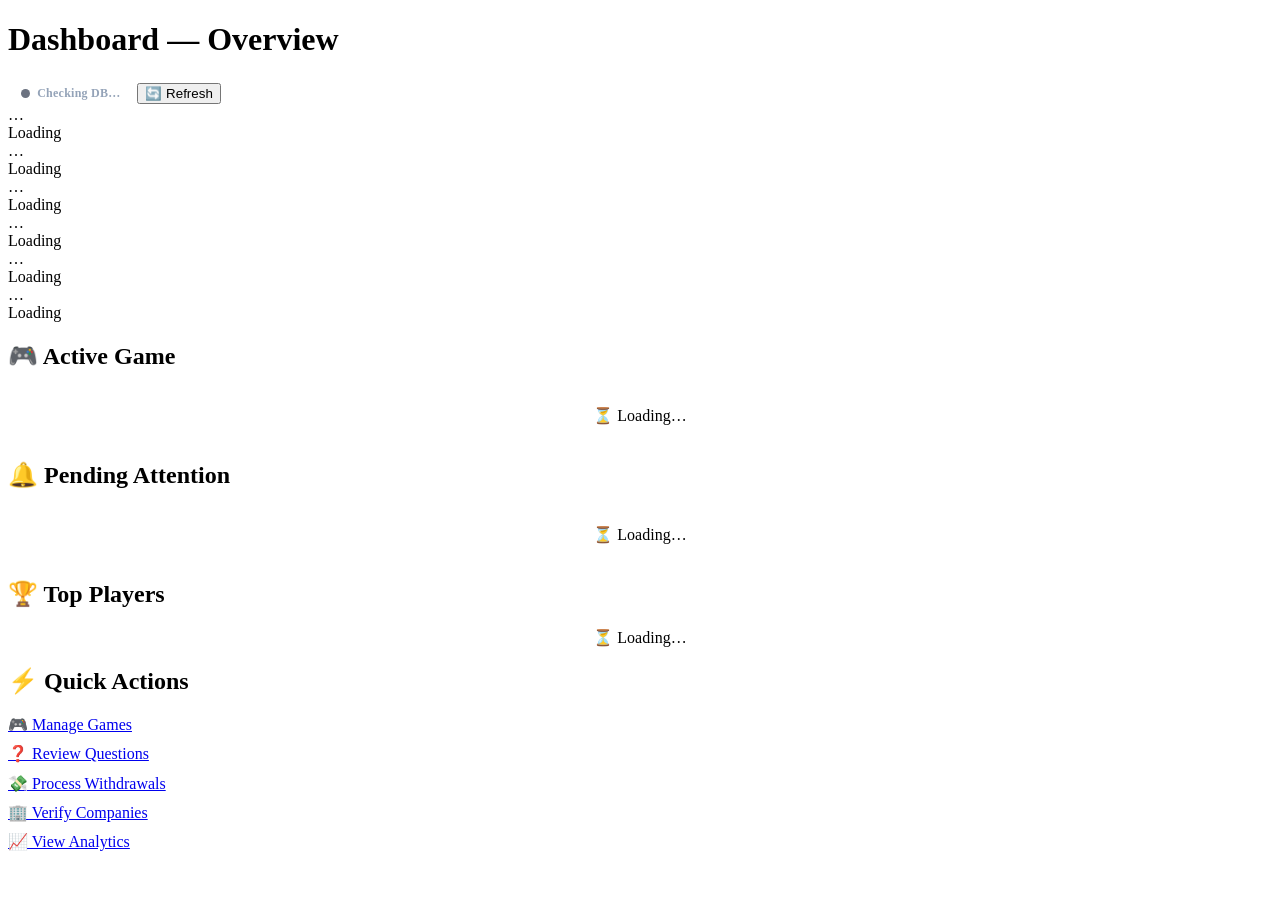
==== admin/index.html @ 874442e2 "Chnage env.js" ====
<!DOCTYPE html>
<html lang="en">

<head>
  <meta charset="UTF-8" />
  <meta name="viewport" content="width=device-width,initial-scale=1.0" />
  <title>SHAMO Admin — Dashboard</title>
  <link href="https://fonts.googleapis.com/css2?family=Inter:wght@300;400;500;600;700;800;900&display=swap"
    rel="stylesheet" />
  <link rel="stylesheet" href="_shared.css" />
  <style>
    .db-badge {
      display: inline-flex;
      align-items: center;
      gap: .45rem;
      background: rgba(255, 255, 255, .06);
      border: 1px solid rgba(255, 255, 255, .1);
      border-radius: 999px;
      padding: .3rem .75rem;
      font-size: .75rem;
      font-weight: 600;
      letter-spacing: .02em;
      color: #94A3B8;
      transition: .3s;
    }

    .db-dot {
      width: 9px;
      height: 9px;
      border-radius: 50%;
      background: #6B7280;
      flex-shrink: 0;
      transition: background .4s;
    }

    .db-dot.ok {
      background: #22C55E;
      box-shadow: 0 0 0 0 rgba(34, 197, 94, .6);
      animation: pulse-green 2s infinite;
    }

    .db-dot.err {
      background: #EF4444;
      box-shadow: 0 0 0 0 rgba(239, 68, 68, .6);
      animation: pulse-red 2s infinite;
    }

    @keyframes pulse-green {
      0% {
        box-shadow: 0 0 0 0 rgba(34, 197, 94, .6);
      }

      70% {
        box-shadow: 0 0 0 7px rgba(34, 197, 94, 0);
      }

      100% {
        box-shadow: 0 0 0 0 rgba(34, 197, 94, 0);
      }
    }

    @keyframes pulse-red {
      0% {
        box-shadow: 0 0 0 0 rgba(239, 68, 68, .6);
      }

      70% {
        box-shadow: 0 0 0 7px rgba(239, 68, 68, 0);
      }

      100% {
        box-shadow: 0 0 0 0 rgba(239, 68, 68, 0);
      }
    }
  </style>
</head>

<body>
  <div class="admin-layout">
    <div id="sidebar" class="sidebar"></div>
    <div class="main-area">
      <div class="topbar">
        <h1>Dashboard <span class="subtitle">— Overview</span></h1>
        <div class="topbar-actions">
          <div class="db-badge" id="dbBadge" title="Database connection status">
            <span class="db-dot" id="dbDot"></span>
            <span id="dbLabel">Checking DB…</span>
          </div>
          <button class="btn btn-ghost btn-sm" onclick="loadAll()">🔄 Refresh</button>
          <span id="lastUpdated" style="font-size:.72rem;color:var(--muted);letter-spacing:.01em;min-width:200px;text-align:right"></span>
        </div>
      </div>
      <div class="content">
        <!-- Stats grid -->
        <div class="stats-grid" id="statsGrid">
          <div class="stat-card">
            <div class="stat-value" style="color:var(--muted)">…</div>
            <div class="stat-label">Loading</div>
          </div>
          <div class="stat-card">
            <div class="stat-value" style="color:var(--muted)">…</div>
            <div class="stat-label">Loading</div>
          </div>
          <div class="stat-card">
            <div class="stat-value" style="color:var(--muted)">…</div>
            <div class="stat-label">Loading</div>
          </div>
          <div class="stat-card">
            <div class="stat-value" style="color:var(--muted)">…</div>
            <div class="stat-label">Loading</div>
          </div>
          <div class="stat-card">
            <div class="stat-value" style="color:var(--muted)">…</div>
            <div class="stat-label">Loading</div>
          </div>
          <div class="stat-card">
            <div class="stat-value" style="color:var(--muted)">…</div>
            <div class="stat-label">Loading</div>
          </div>
        </div>

        <div class="grid-2">
          <!-- Active Game -->
          <div class="panel">
            <div class="panel-header">
              <h2>🎮 Active Game</h2>
            </div>
            <div class="panel-body" id="activeGamePanel">
              <div style="color:var(--muted);padding:1rem;text-align:center">⏳ Loading…</div>
            </div>
          </div>

          <!-- Pending Attention -->
          <div class="panel">
            <div class="panel-header">
              <h2>🔔 Pending Attention</h2>
            </div>
            <div class="panel-body" id="pendingPanel">
              <div style="color:var(--muted);padding:1rem;text-align:center">⏳ Loading…</div>
            </div>
          </div>
        </div>

        <div class="grid-2">
          <!-- Top Players -->
          <div class="panel">
            <div class="panel-header">
              <h2>🏆 Top Players</h2>
            </div>
            <div class="panel-body" id="leaderboardPanel">
              <div style="color:var(--muted);text-align:center">⏳ Loading…</div>
            </div>
          </div>

          <!-- Quick Actions -->
          <div class="panel">
            <div class="panel-header">
              <h2>⚡ Quick Actions</h2>
            </div>
            <div class="panel-body" style="display:flex;flex-direction:column;gap:.65rem">
              <a href="games.html" class="btn btn-primary">🎮 Manage Games</a>
              <a href="questions.html" class="btn btn-green">❓ Review Questions</a>
              <a href="withdrawals.html" class="btn btn-ghost">💸 Process Withdrawals</a>
              <a href="companies.html" class="btn btn-ghost">🏢 Verify Companies</a>
              <a href="analytics.html" class="btn btn-ghost">📈 View Analytics</a>
            </div>
          </div>
        </div>
      </div>
    </div>
  </div>
  <!-- SHAMO_ENV -->
  <script src="_shared.js"></script>
  <script>
    buildSidebar('dashboard');

    // Live Ethiopian clock
    function tickEtClock() {
      const el = document.getElementById('lastUpdated');
      if (el) el.textContent = '🕐 ' + fmtTimeOnly(new Date()) + ' · Ethiopia';
    }
    tickEtClock();
    setInterval(tickEtClock, 1000);

    async function loadAll() {
      await Promise.all([loadStats(), loadActiveGame(), loadPending(), loadLeaderboard()]);
    }

    async function loadStats() {
      try {
        const s = await apiGet('/stats');
        document.getElementById('statsGrid').innerHTML = [
          { icon: '👥', label: 'Total Users', val: fmtN(s.total_users), cls: 'blue' },
          { icon: '✅', label: 'Active Users', val: fmtN(s.active_users), cls: 'green' },
          { icon: '🚫', label: 'Banned', val: fmtN(s.banned_users), cls: 'red' },
          { icon: '🎮', label: 'Total Games', val: fmtN(s.total_games), cls: 'purple' },
          { icon: '🏢', label: 'Companies', val: fmtN(s.total_companies), cls: 'gold' },
          { icon: '❓', label: 'Pending Questions', val: fmtN(s.pending_questions), cls: 'gold' },
          { icon: '💸', label: 'Pending Withdrawals', val: fmtN(s.pending_withdrawals), cls: 'orange' },
          { icon: '💰', label: 'Total Paid Out', val: fmt$(s.total_payout), cls: 'green' },
        ].map(s => `<div class="stat-card ${s.cls}">
      <div class="stat-icon ${s.cls}">${s.icon}</div>
      <div class="stat-value">${s.val}</div>
      <div class="stat-label">${s.label}</div>
    </div>`).join('');
      } catch (e) {
        document.getElementById('statsGrid').innerHTML = `<div style="color:var(--muted);grid-column:1/-1;text-align:center">❌ Failed to load stats: ${e.message}</div>`;
      }
    }

    async function loadActiveGame() {
      try {
        const r = await apiGet('/games?status=active&per_page=1');
        const g = r.data?.[0];
        const el = document.getElementById('activeGamePanel');
        if (!g) { el.innerHTML = '<div style="color:var(--muted);text-align:center;padding:1rem">No active game right now</div>'; return; }
        el.innerHTML = `
      <div style="display:flex;justify-content:space-between;align-items:start;margin-bottom:.75rem">
        <div>
          <div style="font-weight:700;font-size:1rem">${g.title}</div>
          <div style="font-size:.72rem;color:var(--muted)">${fmtDate(g.game_date)}</div>
          <div style="font-size:.72rem;color:#E8B84B;margin-top:2px">
            ${g.starts_at ? '▶ ' + fmtTime(g.starts_at) : ''}
            ${g.ends_at   ? ' — ⏹ ' + fmtTime(g.ends_at) : ''}
          </div>
        </div>
        ${badge(g.status)}
      </div>
      <div style="display:grid;grid-template-columns:1fr 1fr;gap:.5rem;margin-bottom:.75rem">
        <div style="background:var(--surface);border-radius:8px;padding:.6rem;text-align:center">
          <div style="font-weight:700;color:var(--gold)">${fmtN(g.prize_pool_etb || g.prize_pool_remaining || 0)} ETB</div>
          <div style="font-size:.7rem;color:var(--muted)">Prize Pool</div>
        </div>
        <div style="background:var(--surface);border-radius:8px;padding:.6rem;text-align:center">
          <div style="font-weight:700">${fmtN(g.total_players)}</div>
          <div style="font-size:.7rem;color:var(--muted)">Players</div>
        </div>
      </div>
      <button class="btn btn-red btn-sm" onclick="endGame('${g.id}')">⏹ End Game</button>`;
      } catch (e) {
        document.getElementById('activeGamePanel').innerHTML = `<span style="color:var(--muted)">${e.message}</span>`;
      }
    }

    async function endGame(id) {
      try {
        await apiPost(`/games/${id}/end`);
        showToast('Game ended', 'info');
        loadActiveGame(); loadStats();
      } catch (e) { showToast(e.message, 'error'); }
    }

    async function loadPending() {
      try {
        const [w, q2, c] = await Promise.all([
          apiGet('/withdrawals?status=pending&per_page=3'),
          apiGet('/questions?status=pending&per_page=3'),
          apiGet('/companies?status=pending&per_page=3'),
        ]);
        let html = '';
        if (w.total > 0) html += `<a href="withdrawals.html" class="alert-item orange">💸 <b>${w.total}</b> pending withdrawal${w.total > 1 ? 's' : ''}</a>`;
        if (q2.total > 0) html += `<a href="questions.html" class="alert-item gold">❓ <b>${q2.total}</b> question${q2.total > 1 ? 's' : ''} need review</a>`;
        if (c.total > 0) html += `<a href="companies.html" class="alert-item blue">🏢 <b>${c.total}</b> company application${c.total > 1 ? 's' : ''}</a>`;
        if (!html) html = '<div style="color:var(--muted);text-align:center;padding:1rem">✅ All clear!</div>';
        document.getElementById('pendingPanel').innerHTML = html;
      } catch (e) {
        document.getElementById('pendingPanel').innerHTML = `<span style="color:var(--muted)">${e.message}</span>`;
      }
    }

    async function loadLeaderboard() {
      try {
        const r = await apiGet('/users?sort=total_earned&per_page=5');
        const el = document.getElementById('leaderboardPanel');
        if (!r.data?.length) { el.innerHTML = '<div style="color:var(--muted);text-align:center">No data yet</div>'; return; }
        el.innerHTML = r.data.map((u, i) => `
      <div class="list-row" style="display:flex;align-items:center;gap:.75rem;padding:.5rem 0;border-bottom:1px solid var(--border)">
        <div style="font-size:1.2rem">${['🥇', '🥈', '🥉', '4️⃣', '5️⃣'][i] || i + 1}</div>
        <div style="flex:1">
          <div style="font-weight:600;font-size:.88rem">${u.first_name || ''} ${u.last_name || ''}</div>
          <div style="font-size:.72rem;color:var(--muted)">@${u.telegram_username || '—'} · ${u.games_played || 0} games</div>
        </div>
        <div style="font-weight:700;color:var(--gold)">${fmt$(u.total_earned)}</div>
      </div>`).join('');
      } catch (e) {
        document.getElementById('leaderboardPanel').innerHTML = `<span style="color:var(--muted)">${e.message}</span>`;
      }
    }

    // ── Live DB status badge ──────────────────────────
    async function checkDB() {
      const dot = document.getElementById('dbDot');
      const label = document.getElementById('dbLabel');
      try {
        const r = await fetch(API + '/health', { signal: AbortSignal.timeout(4000) });
        const d = await r.json();
        const ok = d.db === 'connected';
        dot.className = 'db-dot ' + (ok ? 'ok' : 'err');
        label.textContent = ok ? 'DB Connected' : 'DB Offline';
      } catch {
        dot.className = 'db-dot err';
        label.textContent = 'API Offline';
      }
    }
    checkDB();
    setInterval(checkDB, 30000); // re-check every 30 s

    loadAll();
  </script>
</body>

</html>
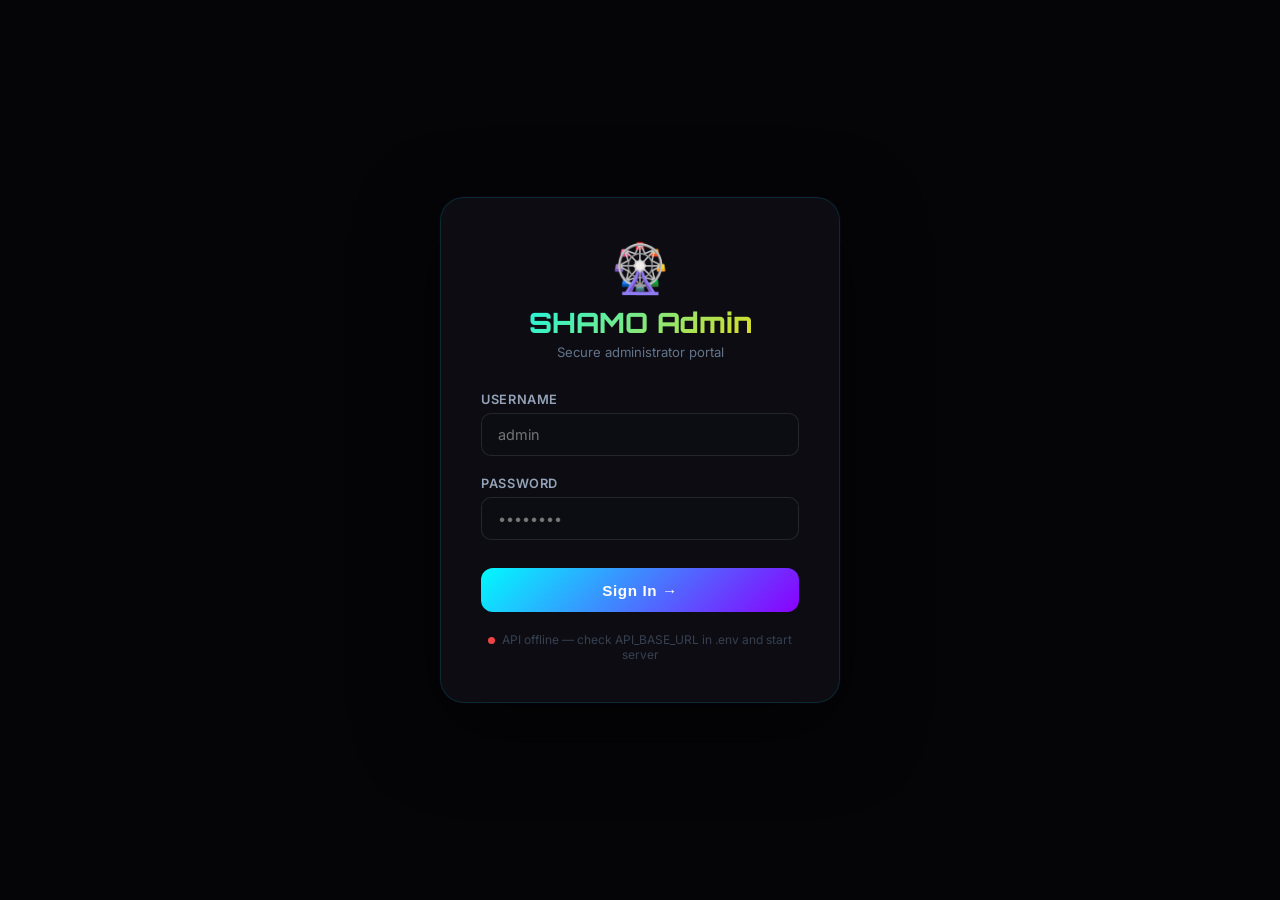
==== commit 1354490a: "CSS UPDATE CSS UPDATE" ====
--- a/admin/index.html
+++ b/admin/index.html
@@ -5,72 +5,48 @@
   <meta charset="UTF-8" />
   <meta name="viewport" content="width=device-width,initial-scale=1.0" />
   <title>SHAMO Admin — Dashboard</title>
-  <link href="https://fonts.googleapis.com/css2?family=Inter:wght@300;400;500;600;700;800;900&display=swap"
-    rel="stylesheet" />
+  <link href="https://fonts.googleapis.com/css2?family=Orbitron:wght@500;600;700;800;900&family=Inter:wght@300;400;500;600;700&display=swap" rel="stylesheet" />
   <link rel="stylesheet" href="_shared.css" />
   <style>
     .db-badge {
       display: inline-flex;
       align-items: center;
-      gap: .45rem;
-      background: rgba(255, 255, 255, .06);
-      border: 1px solid rgba(255, 255, 255, .1);
+      gap: 0.5rem;
+      background: rgba(0, 0, 0, 0.35);
+      border: 1px solid rgba(0, 250, 255, 0.2);
       border-radius: 999px;
-      padding: .3rem .75rem;
-      font-size: .75rem;
+      padding: 0.35rem 0.9rem;
+      font-size: 0.75rem;
       font-weight: 600;
-      letter-spacing: .02em;
-      color: #94A3B8;
-      transition: .3s;
-    }
-
+      letter-spacing: 0.04em;
+      color: var(--muted);
+      transition: border-color 0.3s, box-shadow 0.3s, color 0.3s;
+    }
+    .db-badge.ok {
+      color: var(--cyan);
+      border-color: rgba(0, 250, 255, 0.4);
+      box-shadow: 0 0 20px rgba(0, 250, 255, 0.15);
+    }
     .db-dot {
-      width: 9px;
-      height: 9px;
+      width: 8px;
+      height: 8px;
       border-radius: 50%;
-      background: #6B7280;
+      background: var(--muted2);
       flex-shrink: 0;
-      transition: background .4s;
-    }
-
+      transition: background 0.3s, box-shadow 0.3s;
+    }
     .db-dot.ok {
-      background: #22C55E;
-      box-shadow: 0 0 0 0 rgba(34, 197, 94, .6);
-      animation: pulse-green 2s infinite;
-    }
-
+      background: var(--cyan);
+      box-shadow: 0 0 0 0 rgba(0, 250, 255, 0.6);
+      animation: db-pulse-cyan 2s ease-in-out infinite;
+    }
     .db-dot.err {
-      background: #EF4444;
-      box-shadow: 0 0 0 0 rgba(239, 68, 68, .6);
-      animation: pulse-red 2s infinite;
-    }
-
-    @keyframes pulse-green {
-      0% {
-        box-shadow: 0 0 0 0 rgba(34, 197, 94, .6);
-      }
-
-      70% {
-        box-shadow: 0 0 0 7px rgba(34, 197, 94, 0);
-      }
-
-      100% {
-        box-shadow: 0 0 0 0 rgba(34, 197, 94, 0);
-      }
-    }
-
-    @keyframes pulse-red {
-      0% {
-        box-shadow: 0 0 0 0 rgba(239, 68, 68, .6);
-      }
-
-      70% {
-        box-shadow: 0 0 0 7px rgba(239, 68, 68, 0);
-      }
-
-      100% {
-        box-shadow: 0 0 0 0 rgba(239, 68, 68, 0);
-      }
+      background: var(--red);
+      box-shadow: 0 0 12px rgba(255, 51, 102, 0.5);
+    }
+    @keyframes db-pulse-cyan {
+      0%, 100% { box-shadow: 0 0 0 0 rgba(0, 250, 255, 0.5); }
+      70% { box-shadow: 0 0 0 8px rgba(0, 250, 255, 0); }
     }
   </style>
 </head>
@@ -289,6 +265,7 @@
 
     // ── Live DB status badge ──────────────────────────
     async function checkDB() {
+      const badge = document.getElementById('dbBadge');
       const dot = document.getElementById('dbDot');
       const label = document.getElementById('dbLabel');
       try {
@@ -297,9 +274,11 @@
         const ok = d.db === 'connected';
         dot.className = 'db-dot ' + (ok ? 'ok' : 'err');
         label.textContent = ok ? 'DB Connected' : 'DB Offline';
+        if (badge) badge.classList.toggle('ok', ok);
       } catch {
         dot.className = 'db-dot err';
         label.textContent = 'API Offline';
+        if (badge) badge.classList.remove('ok');
       }
     }
     checkDB();
--- a/admin/_shared.css
+++ b/admin/_shared.css
@@ -0,0 +1,1218 @@
+/* SHAMO Admin — Cyberpunk Neon E-Sports Control Panel */
+@import url('https://fonts.googleapis.com/css2?family=Orbitron:wght@500;600;700;800;900&family=Inter:wght@300;400;500;600;700&display=swap');
+
+*,
+*::before,
+*::after {
+  box-sizing: border-box;
+  margin: 0;
+  padding: 0;
+}
+
+:root {
+  /* Neon palette */
+  --cyan: #00faff;
+  --cyan-dim: rgba(0, 250, 255, 0.15);
+  --violet: #8a00ff;
+  --violet-dim: rgba(138, 0, 255, 0.15);
+  --gold: #ffd700;
+  --gold-dim: rgba(255, 215, 0, 0.12);
+  /* Legacy aliases for compatibility */
+  --gold2: #ffdd33;
+  --green: #00ff88;
+  --blue: #00d4ff;
+  --purple: #a855f7;
+  --red: #ff3366;
+  --orange: #ff9500;
+  /* Surfaces — deep matte black */
+  --bg: #050508;
+  --surface: #0a0a0f;
+  --card: #0e0e14;
+  --card2: #12121a;
+  --border: rgba(255, 255, 255, 0.06);
+  --border2: rgba(0, 250, 255, 0.12);
+  --text: #e8ecf4;
+  --muted: #64748b;
+  --muted2: #475569;
+  --sidebar-w: 260px;
+  --sidebar-w-collapsed: 72px;
+  /* Glow */
+  --glow-cyan: 0 0 20px rgba(0, 250, 255, 0.25);
+  --glow-violet: 0 0 20px rgba(138, 0, 255, 0.25);
+  --glow-gold: 0 0 20px rgba(255, 215, 0, 0.2);
+  /* Spacing scale — generous whitespace */
+  --space-3xs: 0.25rem;
+  --space-2xs: 0.5rem;
+  --space-xs: 0.75rem;
+  --space-sm: 1rem;
+  --space-md: 1.25rem;
+  --space-lg: 1.5rem;
+  --space-xl: 2rem;
+  --space-2xl: 2.5rem;
+  --space-3xl: 3rem;
+  --touch-min: 44px;
+}
+
+html,
+body {
+  height: 100%;
+  font-family: 'Inter', sans-serif;
+  background: var(--bg);
+  color: var(--text);
+  font-size: 14px;
+  -webkit-font-smoothing: antialiased;
+}
+
+/* Typography — Orbitron for headings */
+h1, h2, h3, .font-heading {
+  font-family: 'Orbitron', sans-serif;
+  font-weight: 700;
+  letter-spacing: 0.02em;
+}
+
+/* Scrollbar — neon thin */
+::-webkit-scrollbar {
+  width: 6px;
+  height: 6px;
+}
+::-webkit-scrollbar-track {
+  background: var(--surface);
+}
+::-webkit-scrollbar-thumb {
+  background: linear-gradient(180deg, var(--cyan), var(--violet));
+  border-radius: 3px;
+  opacity: 0.5;
+}
+::-webkit-scrollbar-thumb:hover {
+  background: var(--cyan);
+}
+
+/* LAYOUT */
+.admin-layout {
+  display: flex;
+  height: 100vh;
+  overflow: hidden;
+}
+
+/* SIDEBAR — glassmorphic, collapsible */
+.sidebar {
+  width: var(--sidebar-w);
+  background: rgba(10, 10, 15, 0.85);
+  backdrop-filter: blur(20px);
+  -webkit-backdrop-filter: blur(20px);
+  border-right: 1px solid var(--border);
+  display: flex;
+  flex-direction: column;
+  flex-shrink: 0;
+  overflow-x: hidden;
+  overflow-y: auto;
+  transition: width 0.3s cubic-bezier(0.4, 0, 0.2, 1), box-shadow 0.3s ease;
+  position: relative;
+}
+.sidebar::after {
+  content: '';
+  position: absolute;
+  top: 0;
+  right: 0;
+  width: 1px;
+  height: 100%;
+  background: linear-gradient(180deg, transparent, rgba(0, 250, 255, 0.08), transparent);
+  pointer-events: none;
+}
+.sidebar.collapsed {
+  width: var(--sidebar-w-collapsed);
+}
+.sidebar.collapsed .sidebar-logo .brand,
+.sidebar.collapsed .sidebar-section-label,
+.sidebar.collapsed .nav-item .nav-label,
+.sidebar.collapsed .nav-badge,
+.sidebar.collapsed .user-chip .info,
+.sidebar.collapsed .admin-dev-footer {
+  opacity: 0;
+  visibility: hidden;
+  width: 0;
+  overflow: hidden;
+  white-space: nowrap;
+  transition: opacity 0.2s, width 0.2s;
+}
+.sidebar.collapsed .nav-item {
+  justify-content: center;
+  padding-left: 0;
+  padding-right: 0;
+}
+.sidebar.collapsed .sidebar-logo {
+  justify-content: center;
+  padding-left: 0;
+  padding-right: 0;
+}
+
+.sidebar-logo {
+  padding: 1.25rem 1rem 1rem;
+  border-bottom: 1px solid var(--border);
+  display: flex;
+  align-items: center;
+  gap: 0.75rem;
+  min-height: 64px;
+}
+.sidebar-logo .icon {
+  width: 40px;
+  height: 40px;
+  background: linear-gradient(135deg, var(--cyan), var(--violet));
+  border-radius: 12px;
+  display: flex;
+  align-items: center;
+  justify-content: center;
+  font-size: 1.2rem;
+  flex-shrink: 0;
+  box-shadow: var(--glow-cyan);
+  transition: transform 0.25s ease, box-shadow 0.25s ease;
+}
+.sidebar:hover .sidebar-logo .icon {
+  box-shadow: 0 0 28px rgba(0, 250, 255, 0.35);
+}
+.sidebar-logo .brand h2 {
+  font-family: 'Orbitron', sans-serif;
+  font-size: 1.05rem;
+  font-weight: 800;
+  background: linear-gradient(135deg, var(--cyan), var(--gold));
+  -webkit-background-clip: text;
+  -webkit-text-fill-color: transparent;
+  background-clip: text;
+  letter-spacing: 2px;
+}
+.sidebar-logo .brand p {
+  font-size: 0.65rem;
+  color: var(--muted);
+  letter-spacing: 1.5px;
+  text-transform: uppercase;
+  margin-top: 2px;
+}
+
+.sidebar-section {
+  padding: 1rem 0.75rem 0.5rem;
+}
+.sidebar-section-label {
+  font-size: 0.65rem;
+  font-weight: 700;
+  color: var(--muted2);
+  letter-spacing: 2px;
+  text-transform: uppercase;
+  padding: 0 0.5rem;
+  margin-bottom: 0.5rem;
+}
+
+.nav-item {
+  display: flex;
+  align-items: center;
+  gap: 0.75rem;
+  padding: 0.7rem 0.85rem;
+  border-radius: 12px;
+  color: var(--muted);
+  text-decoration: none;
+  font-size: 0.85rem;
+  font-weight: 500;
+  transition: color 0.2s, background 0.2s, transform 0.2s, box-shadow 0.2s;
+  position: relative;
+  cursor: pointer;
+  margin-bottom: 2px;
+}
+.nav-item .icon {
+  font-size: 1.1rem;
+  width: 24px;
+  text-align: center;
+  flex-shrink: 0;
+  transition: text-shadow 0.2s, transform 0.2s;
+}
+.nav-item:hover {
+  background: rgba(0, 250, 255, 0.06);
+  color: var(--cyan);
+}
+.nav-item:hover .icon {
+  text-shadow: 0 0 12px rgba(0, 250, 255, 0.6);
+  transform: scale(1.05);
+}
+.nav-item.active {
+  background: linear-gradient(90deg, rgba(0, 250, 255, 0.08), transparent);
+  color: var(--cyan);
+  font-weight: 600;
+}
+.nav-item.active::before {
+  content: '';
+  position: absolute;
+  left: 0;
+  bottom: 0;
+  top: 0;
+  width: 3px;
+  background: linear-gradient(180deg, var(--cyan), var(--violet));
+  border-radius: 0 3px 3px 0;
+  box-shadow: 0 0 12px rgba(0, 250, 255, 0.5);
+}
+.nav-item.active .icon {
+  text-shadow: 0 0 14px rgba(0, 250, 255, 0.7);
+}
+
+.nav-badge {
+  margin-left: auto;
+  background: linear-gradient(135deg, var(--red), var(--violet));
+  color: #fff;
+  font-size: 0.65rem;
+  font-weight: 700;
+  padding: 2px 8px;
+  border-radius: 20px;
+  box-shadow: 0 0 12px rgba(255, 51, 102, 0.4);
+  animation: badge-pulse 2s ease-in-out infinite;
+}
+@keyframes badge-pulse {
+  0%, 100% { opacity: 1; }
+  50% { opacity: 0.85; }
+}
+
+.sidebar-footer {
+  margin-top: auto;
+  padding: 1rem 0.75rem;
+  border-top: 1px solid var(--border);
+}
+.admin-dev-footer {
+  margin-top: 0.75rem;
+  padding-top: 0.65rem;
+  border-top: 1px solid var(--border);
+  font-size: 0.68rem;
+  font-weight: 600;
+  color: var(--muted);
+  letter-spacing: 0.08em;
+  text-align: center;
+}
+.user-chip {
+  display: flex;
+  align-items: center;
+  gap: 0.65rem;
+  padding: 0.55rem;
+  border-radius: 12px;
+  cursor: pointer;
+  transition: background 0.2s, box-shadow 0.2s;
+}
+.user-chip:hover {
+  background: rgba(138, 0, 255, 0.08);
+  box-shadow: 0 0 20px rgba(138, 0, 255, 0.1);
+}
+.user-avatar {
+  width: 34px;
+  height: 34px;
+  background: linear-gradient(135deg, var(--cyan), var(--violet));
+  border-radius: 50%;
+  display: flex;
+  align-items: center;
+  justify-content: center;
+  font-size: 0.8rem;
+  font-weight: 700;
+  color: #fff;
+  flex-shrink: 0;
+  box-shadow: 0 0 16px rgba(0, 250, 255, 0.3);
+}
+.user-chip .info p { font-size: 0.82rem; font-weight: 600; }
+.user-chip .info span { font-size: 0.7rem; color: var(--muted); }
+
+/* MAIN */
+.main-area {
+  flex: 1;
+  display: flex;
+  flex-direction: column;
+  overflow: hidden;
+}
+
+/* TOPBAR — gradient underline feel */
+.topbar {
+  height: 60px;
+  background: rgba(10, 10, 15, 0.9);
+  backdrop-filter: blur(16px);
+  border-bottom: 1px solid var(--border);
+  display: flex;
+  align-items: center;
+  padding: 0 1.5rem;
+  gap: 1rem;
+  flex-shrink: 0;
+  position: relative;
+}
+.topbar::after {
+  content: '';
+  position: absolute;
+  left: 0;
+  right: 0;
+  bottom: 0;
+  height: 1px;
+  background: linear-gradient(90deg, transparent, rgba(0, 250, 255, 0.2), rgba(138, 0, 255, 0.2), transparent);
+  opacity: 0.6;
+  pointer-events: none;
+}
+.topbar h1 {
+  font-family: 'Orbitron', sans-serif;
+  font-size: 1.1rem;
+  font-weight: 700;
+  flex: 1;
+  background: linear-gradient(90deg, var(--text), var(--muted));
+  -webkit-background-clip: text;
+  -webkit-text-fill-color: transparent;
+  background-clip: text;
+}
+.topbar .subtitle {
+  font-size: 0.78rem;
+  color: var(--muted);
+  font-weight: 400;
+  -webkit-text-fill-color: var(--muted);
+}
+.topbar-actions {
+  display: flex;
+  align-items: center;
+  gap: 0.75rem;
+}
+
+/* CONTENT — generous padding */
+.content {
+  flex: 1;
+  overflow-y: auto;
+  padding: var(--space-xl);
+  min-width: 0;
+}
+
+/* STAT CARDS — glassmorphic, hover lift + glow */
+.stats-grid {
+  display: grid;
+  grid-template-columns: repeat(auto-fill, minmax(200px, 1fr));
+  gap: 1rem;
+  margin-bottom: 1.5rem;
+}
+.stat-card {
+  background: rgba(14, 14, 20, 0.7);
+  backdrop-filter: blur(16px);
+  -webkit-backdrop-filter: blur(16px);
+  border: 1px solid var(--border);
+  border-radius: 16px;
+  padding: 1.35rem;
+  position: relative;
+  overflow: hidden;
+  transition: transform 0.3s cubic-bezier(0.4, 0, 0.2, 1), box-shadow 0.3s ease, border-color 0.3s;
+}
+.stat-card::before {
+  content: '';
+  position: absolute;
+  inset: 0;
+  border-radius: 16px;
+  padding: 1px;
+  background: linear-gradient(135deg, rgba(0, 250, 255, 0.1), transparent 40%, transparent 60%, rgba(138, 0, 255, 0.08));
+  -webkit-mask: linear-gradient(#fff 0 0) content-box, linear-gradient(#fff 0 0);
+  mask: linear-gradient(#fff 0 0) content-box, linear-gradient(#fff 0 0);
+  -webkit-mask-composite: xor;
+  mask-composite: exclude;
+  pointer-events: none;
+}
+.stat-card:hover {
+  transform: translateY(-6px) scale(1.02);
+  box-shadow: 0 24px 48px rgba(0, 0, 0, 0.45), var(--glow-cyan);
+  border-color: rgba(0, 250, 255, 0.2);
+}
+.stat-card.gold::after { background: radial-gradient(circle at 100% 0%, var(--gold-dim), transparent 60%); }
+.stat-card.green::after { background: radial-gradient(circle at 100% 0%, var(--cyan-dim), transparent 60%); }
+.stat-card.blue::after { background: radial-gradient(circle at 100% 0%, rgba(0, 212, 255, 0.1), transparent 60%); }
+.stat-card.purple::after { background: radial-gradient(circle at 100% 0%, var(--violet-dim), transparent 60%); }
+.stat-card.red::after { background: radial-gradient(circle at 100% 0%, rgba(255, 51, 102, 0.1), transparent 60%); }
+.stat-card.orange::after { background: radial-gradient(circle at 100% 0%, rgba(255, 149, 0, 0.1), transparent 60%); }
+.stat-card::after {
+  content: '';
+  position: absolute;
+  top: 0;
+  right: 0;
+  width: 100px;
+  height: 100px;
+  border-radius: 50%;
+  opacity: 0.5;
+  transform: translate(30%, -30%);
+  pointer-events: none;
+}
+.stat-icon {
+  width: 42px;
+  height: 42px;
+  border-radius: 12px;
+  display: flex;
+  align-items: center;
+  justify-content: center;
+  font-size: 1.15rem;
+  margin-bottom: 0.9rem;
+  transition: box-shadow 0.25s;
+}
+.stat-icon.gold { background: var(--gold-dim); box-shadow: 0 0 20px rgba(255, 215, 0, 0.15); }
+.stat-icon.green { background: var(--cyan-dim); box-shadow: 0 0 20px rgba(0, 250, 255, 0.1); }
+.stat-icon.blue { background: rgba(0, 212, 255, 0.12); }
+.stat-icon.purple { background: var(--violet-dim); }
+.stat-icon.red { background: rgba(255, 51, 102, 0.12); }
+.stat-icon.orange { background: rgba(255, 149, 0, 0.12); }
+.stat-value {
+  font-family: 'Orbitron', sans-serif;
+  font-size: 1.65rem;
+  font-weight: 800;
+  letter-spacing: -0.02em;
+  line-height: 1.1;
+  margin-bottom: 0.25rem;
+}
+.stat-label { font-size: 0.75rem; color: var(--muted); font-weight: 500; }
+.stat-trend { font-size: 0.72rem; margin-top: 0.5rem; display: flex; align-items: center; gap: 0.25rem; }
+.stat-trend.up { color: var(--green); }
+.stat-trend.down { color: var(--red); }
+
+/* Circular progress ring (for prize pool / progress cards) */
+.progress-ring-wrap {
+  position: relative;
+  width: 64px;
+  height: 64px;
+  flex-shrink: 0;
+}
+.progress-ring-wrap svg {
+  transform: rotate(-90deg);
+}
+.progress-ring-bg {
+  fill: none;
+  stroke: var(--border);
+  stroke-width: 6;
+}
+.progress-ring-fill {
+  fill: none;
+  stroke: url(#progressGradient);
+  stroke-width: 6;
+  stroke-linecap: round;
+  transition: stroke-dashoffset 0.6s cubic-bezier(0.4, 0, 0.2, 1);
+}
+.progress-ring-value {
+  position: absolute;
+  inset: 0;
+  display: flex;
+  align-items: center;
+  justify-content: center;
+  font-family: 'Orbitron', sans-serif;
+  font-size: 0.85rem;
+  font-weight: 800;
+  color: var(--text);
+}
+
+/* PANELS */
+.panel {
+  background: rgba(14, 14, 20, 0.6);
+  backdrop-filter: blur(16px);
+  border: 1px solid var(--border);
+  border-radius: 16px;
+  overflow: hidden;
+  margin-bottom: 1.25rem;
+  transition: box-shadow 0.3s, border-color 0.3s;
+}
+.panel {
+  transition: transform 0.25s ease, box-shadow 0.25s ease, border-color 0.25s ease;
+}
+.panel:hover {
+  border-color: rgba(0, 250, 255, 0.12);
+  box-shadow: 0 0 32px rgba(0, 0, 0, 0.35);
+  transform: translateY(-2px);
+}
+.panel-header {
+  display: flex;
+  align-items: center;
+  justify-content: space-between;
+  padding: 1rem 1.25rem;
+  border-bottom: 1px solid var(--border);
+}
+.panel-header h2 {
+  font-family: 'Orbitron', sans-serif;
+  font-size: 0.95rem;
+  font-weight: 700;
+}
+.panel-body { padding: 1.25rem; }
+
+/* TABLE — zebra fade, animated row hover */
+.table-wrap { overflow-x: auto; }
+table { width: 100%; border-collapse: collapse; }
+.data-table thead tr th {
+  padding: 0.85rem 1rem;
+  text-align: left;
+  font-size: 0.7rem;
+  font-weight: 700;
+  color: var(--muted);
+  text-transform: uppercase;
+  letter-spacing: 1.5px;
+  border-bottom: 1px solid var(--border);
+  background: rgba(10, 10, 15, 0.95);
+  white-space: nowrap;
+}
+.data-table tbody tr {
+  transition: background 0.2s ease, box-shadow 0.2s ease;
+}
+.data-table tbody tr:nth-child(even) {
+  background: rgba(255, 255, 255, 0.015);
+}
+.data-table tbody tr:hover {
+  background: rgba(0, 250, 255, 0.04);
+  box-shadow: inset 0 0 0 1px rgba(0, 250, 255, 0.08);
+}
+.data-table tbody tr td {
+  padding: 0.9rem 1rem;
+  font-size: 0.83rem;
+  border-bottom: 1px solid rgba(255, 255, 255, 0.04);
+  vertical-align: middle;
+}
+.data-table tbody tr:last-child td { border-bottom: none; }
+
+/* Data table — mobile card layout (labels via data-label set by JS) */
+@media (max-width: 768px) {
+  .table-wrap { overflow-x: visible; margin: 0; padding: 0; }
+  .data-table,
+  .data-table tbody,
+  .data-table tr,
+  .data-table td { display: block; }
+  .data-table thead { display: none; }
+  .data-table tbody tr {
+    background: rgba(14, 14, 20, 0.6);
+    backdrop-filter: blur(12px);
+    border: 1px solid var(--border);
+    border-radius: 14px;
+    margin-bottom: var(--space-sm);
+    padding: var(--space-sm) var(--space-md);
+    box-shadow: 0 4px 20px rgba(0, 0, 0, 0.2);
+    transition: box-shadow 0.2s ease, border-color 0.2s ease;
+  }
+  .data-table tbody tr:active {
+    box-shadow: 0 0 0 2px rgba(0, 250, 255, 0.15);
+  }
+  .data-table tbody tr td {
+    display: flex;
+    align-items: center;
+    justify-content: space-between;
+    gap: var(--space-sm);
+    padding: var(--space-xs) 0;
+    border-bottom: 1px solid rgba(255, 255, 255, 0.05);
+    font-size: 0.875rem;
+  }
+  .data-table tbody tr td:last-child { border-bottom: none; padding-bottom: 0; }
+  .data-table tbody tr td:first-child { padding-top: 0; }
+  .data-table tbody tr td[data-label]::before {
+    content: attr(data-label);
+    font-size: 0.7rem;
+    font-weight: 600;
+    color: var(--muted);
+    text-transform: uppercase;
+    letter-spacing: 0.05em;
+    flex-shrink: 0;
+    margin-right: var(--space-xs);
+  }
+  .data-table tbody tr td .btn,
+  .data-table tbody tr td .badge { flex-shrink: 0; }
+  .data-table tbody tr td > div:first-child { min-width: 0; }
+}
+
+/* BADGES — neon glow */
+.badge {
+  display: inline-flex;
+  align-items: center;
+  padding: 4px 10px;
+  border-radius: 20px;
+  font-size: 0.7rem;
+  font-weight: 600;
+  letter-spacing: 0.3px;
+  transition: box-shadow 0.2s;
+}
+.badge-green { background: rgba(0, 255, 136, 0.12); color: #00ff88; }
+.badge-gold { background: var(--gold-dim); color: var(--gold); box-shadow: 0 0 12px rgba(255, 215, 0, 0.15); }
+.badge-blue { background: rgba(0, 212, 255, 0.12); color: var(--blue); }
+.badge-red { background: rgba(255, 51, 102, 0.12); color: var(--red); }
+.badge-purple { background: var(--violet-dim); color: #b366ff; }
+.badge-orange { background: rgba(255, 149, 0, 0.12); color: var(--orange); }
+.badge-muted { background: rgba(100, 116, 139, 0.15); color: var(--muted); }
+/* Pulsing online status */
+.badge-pulse {
+  animation: status-pulse 2s ease-in-out infinite;
+}
+@keyframes status-pulse {
+  0%, 100% { box-shadow: 0 0 0 0 rgba(0, 255, 136, 0.4); }
+  50% { box-shadow: 0 0 0 6px rgba(0, 255, 136, 0); }
+}
+
+/* BUTTONS — ripple scale 1.05, neon borders */
+.btn {
+  display: inline-flex;
+  align-items: center;
+  gap: 0.45rem;
+  padding: 0.55rem 1.1rem;
+  border-radius: 10px;
+  font-size: 0.82rem;
+  font-weight: 600;
+  font-family: inherit;
+  cursor: pointer;
+  border: none;
+  transition: transform 0.2s cubic-bezier(0.4, 0, 0.2, 1), box-shadow 0.2s, opacity 0.2s;
+  text-decoration: none;
+  white-space: nowrap;
+  position: relative;
+  overflow: hidden;
+}
+.btn:hover {
+  transform: scale(1.02);
+  opacity: 0.95;
+}
+.btn:active {
+  transform: scale(0.98);
+}
+.btn-primary {
+  background: linear-gradient(135deg, var(--gold), #ffdd33);
+  color: #050508;
+  box-shadow: var(--glow-gold), 0 4px 16px rgba(255, 215, 0, 0.2);
+}
+.btn-primary:hover { box-shadow: 0 0 28px rgba(255, 215, 0, 0.35), 0 6px 20px rgba(255, 215, 0, 0.15); }
+.btn-green {
+  background: rgba(0, 255, 136, 0.1);
+  color: #00ff88;
+  border: 1px solid rgba(0, 255, 136, 0.3);
+}
+.btn-green:hover { box-shadow: 0 0 20px rgba(0, 255, 136, 0.2); }
+.btn-red, .btn-danger {
+  background: rgba(255, 51, 102, 0.1);
+  color: #ff6699;
+  border: 1px solid rgba(255, 51, 102, 0.25);
+}
+.btn-ghost {
+  background: rgba(255, 255, 255, 0.04);
+  color: var(--text);
+  border: 1px solid var(--border);
+}
+.btn-ghost:hover {
+  border-color: rgba(0, 250, 255, 0.25);
+  box-shadow: 0 0 20px rgba(0, 250, 255, 0.08);
+}
+.btn-icon {
+  padding: 0.5rem;
+  width: 36px;
+  height: 36px;
+  justify-content: center;
+}
+.btn-sm {
+  padding: 0.35rem 0.75rem;
+  font-size: 0.75rem;
+}
+
+/* SEARCH / INPUT */
+.search-input {
+  display: flex;
+  align-items: center;
+  gap: 0.5rem;
+  background: rgba(255, 255, 255, 0.03);
+  border: 1px solid var(--border);
+  border-radius: 10px;
+  padding: 0.5rem 0.9rem;
+  transition: border-color 0.2s, box-shadow 0.2s;
+}
+.search-input:focus-within {
+  border-color: rgba(0, 250, 255, 0.5);
+  box-shadow: 0 0 0 4px rgba(0, 250, 255, 0.12);
+}
+select:focus,
+.search-input input:focus {
+  outline: none;
+}
+.search-input input {
+  background: none;
+  border: none;
+  outline: none;
+  color: var(--text);
+  font-size: 0.85rem;
+  font-family: inherit;
+  width: 200px;
+}
+.search-input input::placeholder { color: var(--muted2); }
+
+select {
+  background: rgba(255, 255, 255, 0.04);
+  border: 1px solid var(--border);
+  border-radius: 10px;
+  padding: 0.5rem 0.9rem;
+  color: var(--text);
+  font-size: 0.82rem;
+  font-family: inherit;
+  cursor: pointer;
+  outline: none;
+  transition: border-color 0.2s, box-shadow 0.2s;
+}
+select:focus {
+  border-color: rgba(0, 250, 255, 0.35);
+  box-shadow: 0 0 0 3px rgba(0, 250, 255, 0.06);
+}
+
+/* MODAL — glassmorphic */
+.modal-overlay {
+  position: fixed;
+  inset: 0;
+  background: rgba(0, 0, 0, 0.75);
+  backdrop-filter: blur(8px);
+  z-index: 100;
+  display: flex;
+  align-items: center;
+  justify-content: center;
+  padding: 1rem;
+  opacity: 0;
+  pointer-events: none;
+  transition: opacity 0.25s ease;
+}
+.modal-overlay.open {
+  opacity: 1;
+  pointer-events: all;
+}
+.modal {
+  background: rgba(14, 14, 20, 0.95);
+  backdrop-filter: blur(24px);
+  border: 1px solid var(--border);
+  border-radius: 20px;
+  width: 100%;
+  max-width: 520px;
+  max-height: 90vh;
+  overflow-y: auto;
+  transform: scale(0.96);
+  transition: transform 0.3s cubic-bezier(0.4, 0, 0.2, 1);
+  box-shadow: 0 30px 80px rgba(0, 0, 0, 0.5), 0 0 0 1px rgba(0, 250, 255, 0.05);
+}
+.modal-overlay.open .modal {
+  transform: scale(1);
+}
+.modal-header {
+  display: flex;
+  align-items: center;
+  justify-content: space-between;
+  padding: 1.25rem 1.5rem;
+  border-bottom: 1px solid var(--border);
+}
+.modal-header h2 {
+  font-family: 'Orbitron', sans-serif;
+  font-size: 1rem;
+  font-weight: 700;
+}
+.modal-body { padding: 1.5rem; }
+.modal-footer {
+  display: flex;
+  gap: 0.75rem;
+  justify-content: flex-end;
+  padding: 1rem 1.5rem;
+  border-top: 1px solid var(--border);
+}
+
+.form-row { display: grid; grid-template-columns: 1fr 1fr; gap: 1rem; }
+.form-group { margin-bottom: 1rem; }
+.form-group label {
+  display: block;
+  font-size: 0.74rem;
+  font-weight: 600;
+  color: var(--muted);
+  text-transform: uppercase;
+  letter-spacing: 1.2px;
+  margin-bottom: 0.4rem;
+}
+.form-group input,
+.form-group select,
+.form-group textarea {
+  width: 100%;
+  background: rgba(255, 255, 255, 0.04);
+  border: 1px solid var(--border);
+  border-radius: 10px;
+  padding: 0.65rem 0.9rem;
+  color: var(--text);
+  font-size: 0.85rem;
+  font-family: inherit;
+  outline: none;
+  transition: border-color 0.2s, box-shadow 0.2s;
+}
+.form-group input:focus,
+.form-group select:focus,
+.form-group textarea:focus {
+  border-color: rgba(0, 250, 255, 0.5);
+  box-shadow: 0 0 0 4px rgba(0, 250, 255, 0.12);
+}
+.form-group input.input-success,
+.form-group select.input-success,
+.form-group textarea.input-success {
+  border-color: rgba(0, 255, 136, 0.5);
+  box-shadow: 0 0 0 3px rgba(0, 255, 136, 0.1);
+}
+.form-group input.input-error,
+.form-group select.input-error,
+.form-group textarea.input-error {
+  border-color: rgba(255, 51, 102, 0.5);
+  box-shadow: 0 0 0 3px rgba(255, 51, 102, 0.1);
+  animation: input-shake 0.5s ease;
+}
+@keyframes input-shake {
+  0%, 100% { transform: translateX(0); }
+  15%, 45%, 75% { transform: translateX(-6px); }
+  30%, 60%, 90% { transform: translateX(6px); }
+}
+.form-group textarea { resize: vertical; min-height: 80px; }
+
+.user-av {
+  width: 34px;
+  height: 34px;
+  border-radius: 50%;
+  background: linear-gradient(135deg, var(--cyan), var(--violet));
+  display: flex;
+  align-items: center;
+  justify-content: center;
+  font-size: 0.78rem;
+  font-weight: 700;
+  color: #fff;
+  flex-shrink: 0;
+  box-shadow: 0 0 14px rgba(0, 250, 255, 0.25);
+}
+.user-av-info { display: flex; align-items: center; gap: 0.6rem; }
+.user-av-info .name { font-weight: 600; font-size: 0.85rem; }
+.user-av-info .sub { font-size: 0.72rem; color: var(--muted); }
+
+/* PAGINATION */
+.pagination {
+  display: flex;
+  align-items: center;
+  gap: 0.4rem;
+  padding: 1rem 1.25rem;
+  border-top: 1px solid var(--border);
+}
+.pag-btn {
+  width: 34px;
+  height: 34px;
+  border-radius: 10px;
+  border: 1px solid var(--border);
+  background: rgba(255, 255, 255, 0.03);
+  color: var(--muted);
+  font-size: 0.8rem;
+  cursor: pointer;
+  display: flex;
+  align-items: center;
+  justify-content: center;
+  transition: all 0.2s;
+  font-family: inherit;
+  font-weight: 500;
+}
+.pag-btn:hover {
+  border-color: rgba(0, 250, 255, 0.4);
+  color: var(--cyan);
+  box-shadow: 0 0 16px rgba(0, 250, 255, 0.1);
+}
+.pag-btn.active {
+  background: linear-gradient(135deg, var(--cyan), var(--violet));
+  border-color: transparent;
+  color: #fff;
+  font-weight: 700;
+  box-shadow: var(--glow-cyan);
+}
+.pag-info { margin-left: auto; font-size: 0.75rem; color: var(--muted); }
+
+.chart-placeholder {
+  height: 220px;
+  display: flex;
+  flex-direction: column;
+  align-items: center;
+  justify-content: center;
+  gap: 0.75rem;
+  color: var(--muted);
+  font-size: 0.82rem;
+}
+
+/* TOAST */
+#toast-container {
+  position: fixed;
+  bottom: 1.5rem;
+  right: 1.5rem;
+  z-index: 9998;
+  display: flex;
+  flex-direction: column;
+  gap: 0.6rem;
+  pointer-events: none;
+}
+.toast {
+  background: rgba(14, 14, 20, 0.98);
+  border: 1px solid var(--border);
+  border-left: 4px solid var(--muted);
+  border-radius: 14px;
+  padding: 0.9rem 1.25rem 0.9rem 1rem;
+  font-size: 0.84rem;
+  display: flex;
+  align-items: center;
+  gap: 0.65rem;
+  box-shadow: 0 20px 50px rgba(0, 0, 0, 0.5), 0 0 0 1px rgba(0, 250, 255, 0.05);
+  animation: toastIn 0.35s cubic-bezier(0.34, 1.46, 0.64, 1);
+  min-width: 280px;
+  max-width: 360px;
+  pointer-events: all;
+}
+.toast.success { border-left-color: #00ff88; }
+.toast.error { border-left-color: var(--red); }
+.toast.info { border-left-color: var(--cyan); }
+.toast.warning { border-left-color: var(--orange); }
+@keyframes toastIn {
+  from { transform: translateX(110%) scale(0.95); opacity: 0; }
+  to { transform: translateX(0) scale(1); opacity: 1; }
+}
+
+.grid-2 { display: grid; grid-template-columns: 1fr 1fr; gap: 1.25rem; }
+.grid-3 { display: grid; grid-template-columns: 1fr 1fr 1fr; gap: 1.25rem; }
+
+/* Page footer */
+.admin-page-footer {
+  margin-top: auto;
+  padding: 0.75rem 1.25rem;
+  border-top: 1px solid var(--border);
+  font-size: 0.72rem;
+  font-weight: 600;
+  color: var(--muted);
+  letter-spacing: 0.05em;
+  text-align: center;
+  background: var(--surface);
+}
+
+/* Sidebar toggle button (for collapse) */
+.sidebar-toggle {
+  position: absolute;
+  right: -12px;
+  top: 50%;
+  transform: translateY(-50%);
+  width: 24px;
+  height: 24px;
+  border-radius: 50%;
+  background: linear-gradient(135deg, var(--cyan), var(--violet));
+  border: 2px solid var(--bg);
+  cursor: pointer;
+  display: flex;
+  align-items: center;
+  justify-content: center;
+  font-size: 0.7rem;
+  color: #fff;
+  z-index: 10;
+  transition: transform 0.2s, box-shadow 0.2s;
+  box-shadow: 0 0 14px rgba(0, 250, 255, 0.4);
+}
+.sidebar-toggle:hover {
+  transform: translateY(-50%) scale(1.1);
+  box-shadow: 0 0 20px rgba(0, 250, 255, 0.6);
+}
+.sidebar.collapsed .sidebar-toggle {
+  right: 50%;
+  transform: translate(50%, -50%);
+}
+
+/* ─── Loading skeletons with shimmer ──────────────────────────────────────── */
+.skeleton {
+  background: linear-gradient(
+    90deg,
+    rgba(255, 255, 255, 0.04) 0%,
+    rgba(255, 255, 255, 0.08) 50%,
+    rgba(255, 255, 255, 0.04) 100%
+  );
+  background-size: 200% 100%;
+  animation: skeleton-shimmer 1.2s ease-in-out infinite;
+  border-radius: 10px;
+}
+.skeleton-text { height: 1em; }
+.skeleton-title { height: 1.5em; width: 60%; }
+.skeleton-avatar { width: 40px; height: 40px; border-radius: 50%; }
+.skeleton-card { height: 120px; }
+@keyframes skeleton-shimmer {
+  0% { background-position: 200% 0; }
+  100% { background-position: -200% 0; }
+}
+
+/* Success checkmark animation (use with .checkmark-wrap) */
+.checkmark-wrap {
+  display: inline-flex;
+  align-items: center;
+  justify-content: center;
+  width: 24px;
+  height: 24px;
+  border-radius: 50%;
+  background: rgba(0, 255, 136, 0.2);
+  color: #00ff88;
+}
+.checkmark-wrap .checkmark {
+  animation: checkmark-pop 0.4s cubic-bezier(0.34, 1.46, 0.64, 1) forwards;
+}
+@keyframes checkmark-pop {
+  0% { transform: scale(0); opacity: 0; }
+  50% { transform: scale(1.2); }
+  100% { transform: scale(1); opacity: 1; }
+}
+
+/* Shake for errors */
+.shake {
+  animation: shake 0.5s ease;
+}
+@keyframes shake {
+  0%, 100% { transform: translateX(0); }
+  10%, 30%, 50%, 70%, 90% { transform: translateX(-4px); }
+  20%, 40%, 60%, 80% { transform: translateX(4px); }
+}
+
+/* Toast success with subtle checkmark feel */
+.toast.success {
+  border-left-width: 5px;
+  box-shadow: 0 20px 50px rgba(0, 0, 0, 0.5), 0 0 24px rgba(0, 255, 136, 0.08);
+}
+
+/* ─── Mobile-first responsive ─────────────────────────────────────────────── */
+@media (max-width: 1024px) {
+  .content { padding: var(--space-lg); }
+  .stats-grid { grid-template-columns: repeat(2, 1fr); gap: var(--space-sm); }
+  .topbar { padding: 0 var(--space-md); }
+  .topbar h1 { font-size: 1rem; }
+}
+
+@media (max-width: 768px) {
+  .admin-layout { position: relative; }
+  .sidebar {
+    position: fixed;
+    left: 0;
+    top: 0;
+    bottom: 0;
+    z-index: 1000;
+    width: min(280px, 85vw);
+    max-width: 280px;
+    transform: translateX(-100%);
+    transition: transform 0.3s cubic-bezier(0.4, 0, 0.2, 1), box-shadow 0.3s ease;
+    box-shadow: none;
+  }
+  .sidebar.mobile-open {
+    transform: translateX(0);
+    box-shadow: 8px 0 32px rgba(0, 0, 0, 0.5);
+  }
+  .sidebar.collapsed { width: var(--sidebar-w-collapsed); }
+  .sidebar.collapsed.mobile-open { width: min(280px, 85vw); max-width: 280px; }
+  .sidebar-backdrop {
+    display: none;
+    position: fixed;
+    inset: 0;
+    background: rgba(0, 0, 0, 0.5);
+    backdrop-filter: blur(4px);
+    z-index: 999;
+    opacity: 0;
+    transition: opacity 0.25s ease;
+  }
+  .sidebar-backdrop.visible {
+    display: block;
+    opacity: 1;
+  }
+  .sidebar-toggle { display: none; }
+  .mobile-menu-btn {
+    display: flex !important;
+    align-items: center;
+    justify-content: center;
+    width: var(--touch-min);
+    height: var(--touch-min);
+    min-width: var(--touch-min);
+    min-height: var(--touch-min);
+    border-radius: 12px;
+    background: rgba(0, 250, 255, 0.1);
+    border: 1px solid rgba(0, 250, 255, 0.2);
+    color: var(--cyan);
+    font-size: 1.25rem;
+    cursor: pointer;
+    transition: transform 0.2s, box-shadow 0.2s;
+  }
+  .mobile-menu-btn:hover {
+    background: rgba(0, 250, 255, 0.15);
+    box-shadow: 0 0 20px rgba(0, 250, 255, 0.2);
+    transform: scale(1.05);
+  }
+  .mobile-menu-btn:active { transform: scale(0.98); }
+  .main-area { min-width: 0; }
+  .topbar {
+    height: 56px;
+    padding: 0 var(--space-sm);
+    gap: var(--space-xs);
+    flex-wrap: wrap;
+  }
+  .topbar h1 { font-size: 0.95rem; }
+  .topbar-actions {
+    gap: var(--space-xs);
+    flex-wrap: wrap;
+  }
+  .content {
+    padding: var(--space-md);
+    -webkit-overflow-scrolling: touch;
+  }
+  .grid-2, .grid-3 { grid-template-columns: 1fr; gap: var(--space-md); }
+  .stats-grid {
+    grid-template-columns: 1fr;
+    gap: var(--space-sm);
+    margin-bottom: var(--space-md);
+  }
+  .stat-card { padding: var(--space-md); }
+  .stat-value { font-size: 1.45rem; }
+  /* Table: card layout handled above in .data-table mobile block */
+  .pagination { flex-wrap: wrap; gap: var(--space-2xs); padding: var(--space-sm); }
+  .pag-btn { width: 36px; height: 36px; min-width: 36px; min-height: 36px; }
+  .btn, .btn-sm { min-height: var(--touch-min); }
+  .search-input input { width: 140px; min-width: 0; }
+  .modal { max-height: 85vh; border-radius: 16px; margin: var(--space-sm); }
+  .modal-overlay { padding: var(--space-sm); align-items: flex-end; }
+  #toast-container { left: var(--space-sm); right: var(--space-sm); bottom: 80px; max-width: none; }
+  .toast { min-width: 0; max-width: none; }
+  /* Bottom tab bar: reserve space so content isn't hidden */
+  .content { padding-bottom: calc(var(--space-xl) + 64px); }
+  body.has-bottom-tab .content { padding-bottom: calc(var(--space-xl) + 64px); }
+}
+
+/* ─── Mobile bottom tab bar (glassmorphic, safe-area) ───────────────────────── */
+.bottom-tab-bar {
+  display: none;
+  position: fixed;
+  left: 0;
+  right: 0;
+  bottom: 0;
+  z-index: 900;
+  padding: var(--space-xs) var(--space-sm) calc(var(--space-xs) + env(safe-area-inset-bottom, 0));
+  background: rgba(10, 10, 15, 0.85);
+  backdrop-filter: blur(20px);
+  -webkit-backdrop-filter: blur(20px);
+  border-top: 1px solid rgba(255, 255, 255, 0.06);
+  box-shadow: 0 -4px 24px rgba(0, 0, 0, 0.3);
+}
+@media (max-width: 768px) {
+  .bottom-tab-bar { display: flex; align-items: center; justify-content: space-around; gap: var(--space-2xs); }
+}
+.bottom-tab-bar a {
+  display: flex;
+  flex-direction: column;
+  align-items: center;
+  justify-content: center;
+  gap: 2px;
+  min-width: var(--touch-min);
+  min-height: 52px;
+  padding: 6px 8px;
+  border-radius: 12px;
+  color: var(--muted);
+  font-size: 0.65rem;
+  font-weight: 600;
+  text-decoration: none;
+  letter-spacing: 0.02em;
+  transition: color 0.2s, background 0.2s, transform 0.15s;
+  -webkit-tap-highlight-color: transparent;
+}
+.bottom-tab-bar a:hover { color: var(--cyan); background: rgba(0, 250, 255, 0.06); }
+.bottom-tab-bar a:active { transform: scale(0.96); }
+.bottom-tab-bar a.active {
+  color: var(--cyan);
+  background: rgba(0, 250, 255, 0.1);
+  box-shadow: 0 0 0 1px rgba(0, 250, 255, 0.15);
+}
+.bottom-tab-bar a svg { width: 22px; height: 22px; flex-shrink: 0; }
+.bottom-tab-bar a span { white-space: nowrap; }
+
+@media (max-width: 480px) {
+  .content { padding: var(--space-sm); }
+  .topbar h1 .subtitle { display: none; }
+  .stat-card::after { width: 60px; height: 60px; }
+  .panel-header, .panel-body { padding: var(--space-sm); }
+  .form-row { grid-template-columns: 1fr; }
+}
+
+/* Desktop: hide mobile menu button */
+.mobile-menu-btn {
+  display: none;
+  align-items: center;
+  justify-content: center;
+}
